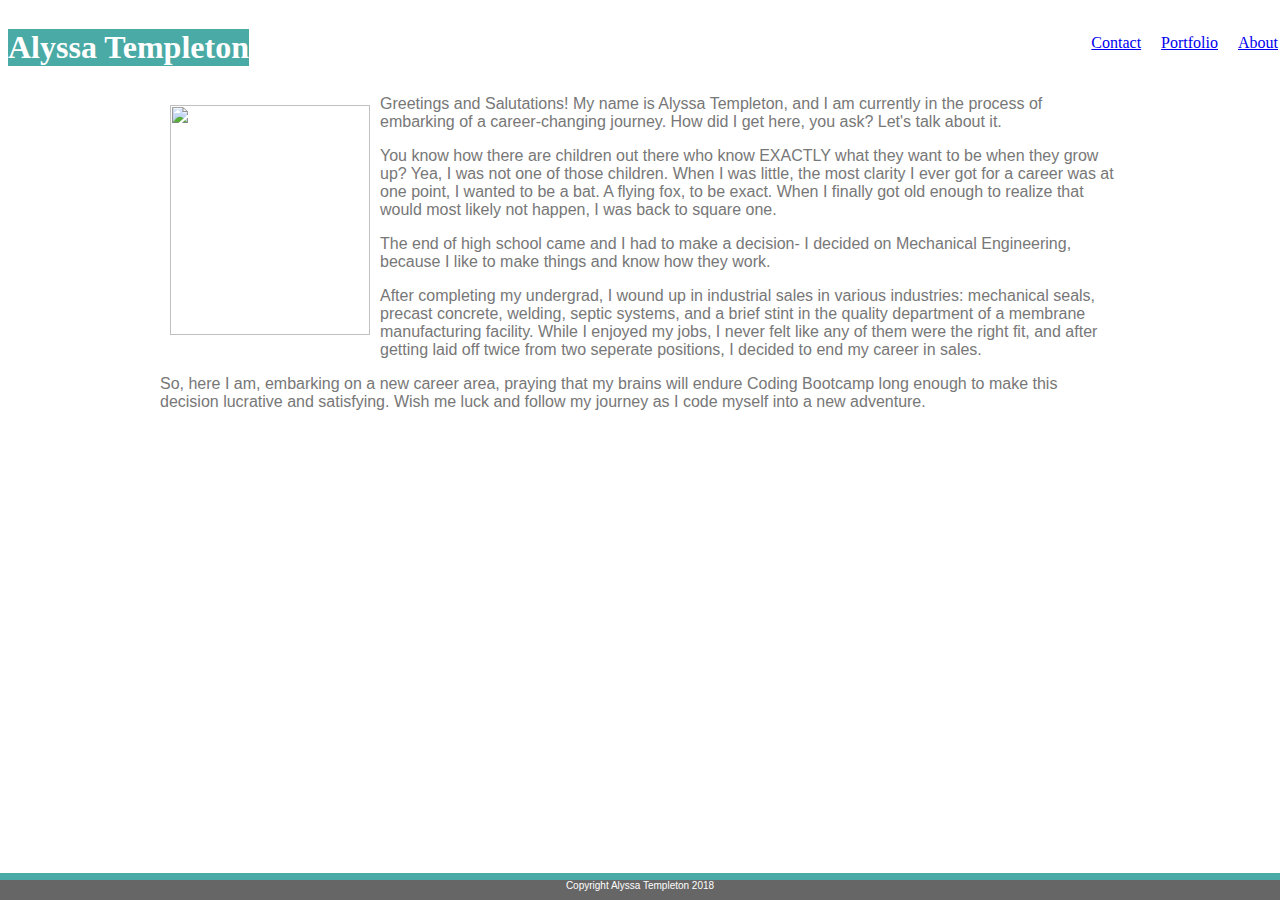
==== index.html @ 70da1873 "Basic Portfolio Material" ====
<!DOCTYPE html>
<html lang="en">
<head>
    <meta charset="UTF-8">
    <meta name="viewport" content="width=, initial-scale=1.0">
    <meta http-equiv="X-UA-Compatible" content="ie=edge">
    <title>Alyssa Templeton Portfolio</title>
    <link rel="stylesheet" type="text/css" href="assets/css/style.css">
</head>
<body>
    
<header> 
    <h1 id="YourName">Alyssa Templeton</h1>
    <nav class="nav">
        
            <ul id="About"><a href="index.html">About</a></ul>
            <ul id="Portfolio"><a href= "portfolio.html">Portfolio</a></ul>
            <ul id="Contact"><a href="contact.html">Contact</a></ul>
        
    </nav>
</header>


<div>

   <h2>About Me</h2>
   <img src= "../Basic-Portfolio/assets/images/alyssa-headshot-e1519062615304.jpg">
   <p>Greetings and Salutations! My name is Alyssa Templeton, and I am currently in the process of embarking of a career-changing journey. How did I get here, you ask? Let's talk about it.</p>
   <p>You know how there are children out there who know EXACTLY what they want to be when they grow up? Yea, I was not one of those children. When I was little, the most clarity I ever got for a career was at one point, I wanted to be a bat. A flying fox, to be exact. When I finally got old enough to realize that would most likely not happen, I was back to square one. </p>
   <p>The end of high school came and I had to make a decision- I decided on Mechanical Engineering, because I like to make things and know how they work.</p>
   <p>After completing my undergrad, I wound up in industrial sales in various industries: mechanical seals, precast concrete, welding, septic systems, and a brief stint in the quality department of a membrane manufacturing facility. While I enjoyed my jobs, I never felt like any of them were the right fit, and after getting laid off twice from two seperate positions, I decided to end my career in sales.</p>
   <p>So, here I am, embarking on a new career area, praying that my brains will endure Coding Bootcamp long enough to make this decision lucrative and satisfying. Wish me luck and follow my journey as I code myself into a new adventure.</p>

</div>
        
</body>

<footer>
    Copyright Alyssa Templeton 2018
</footer>


</html>
---- assets/css/style.css ----
body {

    background-image: url("https://www.toptal.com/designers/subtlepatterns/patterns/round.png");
     

}

header {
     background-color: white;
     text-align: center;
     position: fixed;
     width: 100%;
     
     
}

#YourName {
    background-color: #4aaaa5;
    color: white;
    width: auto;
    float: left;
    font-family: 'Georgia', Times, Times New Roman, serif;

}

#Contact {
    float:right;
    padding: 10px;
    top: 15px;
}

#Portfolio {
    float: right;
    padding: 10px;
    top: 15px;
}

#About {
       float: right;
       padding: 10px;
       top: 15px;
}

h1 {
    font-family: 'Georgia', Times, Times New Roman, serif;
    color: #4aaaa5;
    

}

h2 {
    font-family: 'Georgia', Times, Times New Roman, serif;
    color: #4aaaa5;
}

#about {
    
}

div {

    background-color: white;
    width: 960px;
    margin: auto;
    padding: 20px;

    
}

img {
    width:200px;
    height:230px;
    float:left;
    padding: 10px;
}

p {
    word-wrap: normal;
    font-family: 'Arial', 'Helvetica Neue', Helvetica, sans-serif;
    color: #777777;
}

footer {
    height: 20px;
    background-color: #666666;
    font-family: 'Arial', 'Helvetica Neue', Helvetica, sans-serif;
    text-align: center;
    border-top: 7px solid #4aaaa5;
    position: absolute;
	left: 0;
    bottom: 0;
    width: 100%;
    font-size: 10px;
    color: white;

}
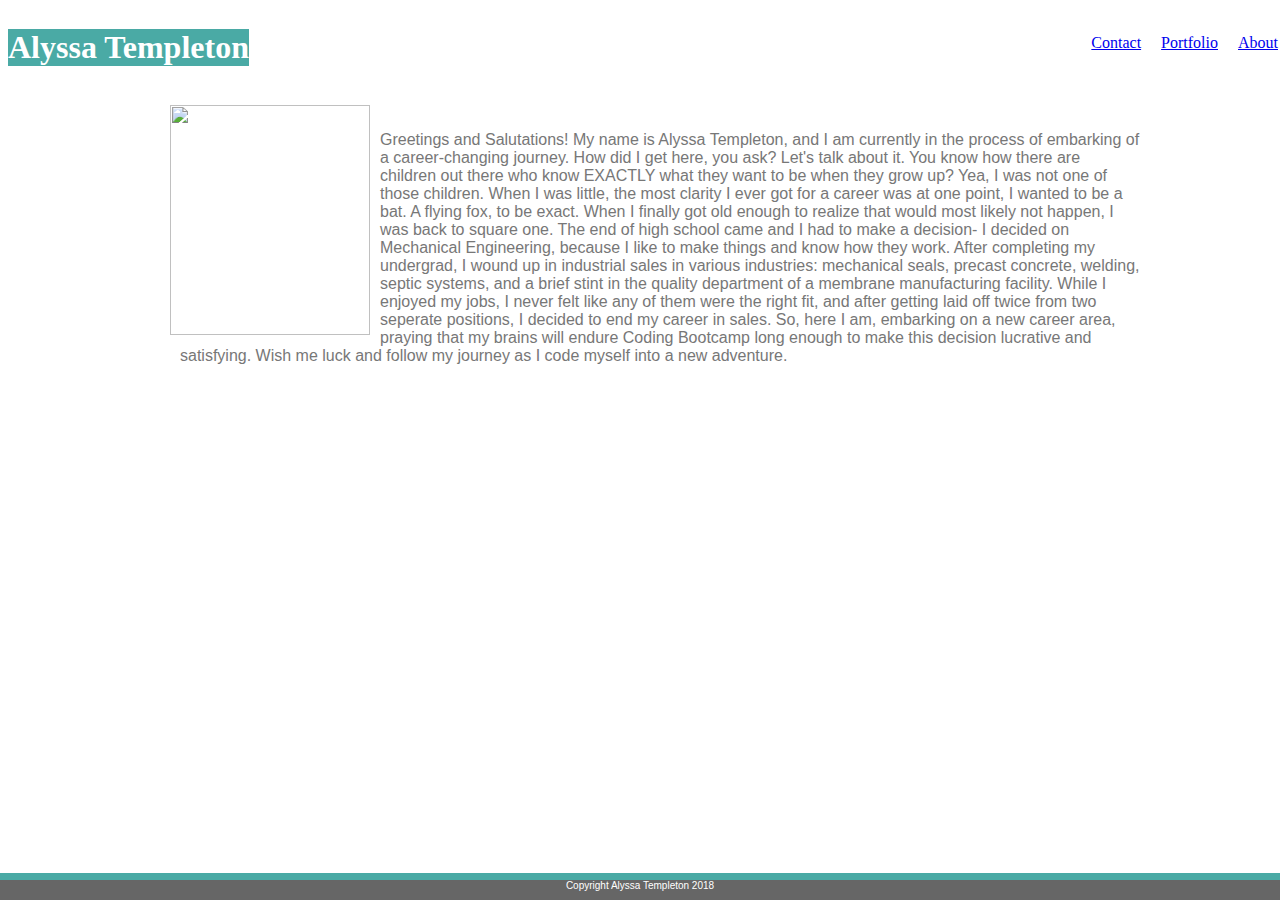
==== commit b9ceb217: "Attempting to get media change" ====
--- a/index.html
+++ b/index.html
@@ -4,7 +4,7 @@
     <meta charset="UTF-8">
     <meta name="viewport" content="width=, initial-scale=1.0">
     <meta http-equiv="X-UA-Compatible" content="ie=edge">
-    <title>Alyssa Templeton Portfolio</title>
+    <title>Alyssa Templeton Bio</title>
     <link rel="stylesheet" type="text/css" href="assets/css/style.css">
 </head>
 <body>
@@ -21,21 +21,22 @@
 </header>
 
 
-<div>
+<div id= "aboutme">
 
-   <h2>About Me</h2>
+   <h2 id="aboutmeheader">About Me</h2>
    <img src= "../Basic-Portfolio/assets/images/alyssa-headshot-e1519062615304.jpg">
-   <p>Greetings and Salutations! My name is Alyssa Templeton, and I am currently in the process of embarking of a career-changing journey. How did I get here, you ask? Let's talk about it.</p>
-   <p>You know how there are children out there who know EXACTLY what they want to be when they grow up? Yea, I was not one of those children. When I was little, the most clarity I ever got for a career was at one point, I wanted to be a bat. A flying fox, to be exact. When I finally got old enough to realize that would most likely not happen, I was back to square one. </p>
-   <p>The end of high school came and I had to make a decision- I decided on Mechanical Engineering, because I like to make things and know how they work.</p>
-   <p>After completing my undergrad, I wound up in industrial sales in various industries: mechanical seals, precast concrete, welding, septic systems, and a brief stint in the quality department of a membrane manufacturing facility. While I enjoyed my jobs, I never felt like any of them were the right fit, and after getting laid off twice from two seperate positions, I decided to end my career in sales.</p>
-   <p>So, here I am, embarking on a new career area, praying that my brains will endure Coding Bootcamp long enough to make this decision lucrative and satisfying. Wish me luck and follow my journey as I code myself into a new adventure.</p>
-
+ <div id = "paragraph">
+   <p>Greetings and Salutations! My name is Alyssa Templeton, and I am currently in the process of embarking of a career-changing journey. How did I get here, you ask? Let's talk about it.
+   You know how there are children out there who know EXACTLY what they want to be when they grow up? Yea, I was not one of those children. When I was little, the most clarity I ever got for a career was at one point, I wanted to be a bat. A flying fox, to be exact. When I finally got old enough to realize that would most likely not happen, I was back to square one. 
+   The end of high school came and I had to make a decision- I decided on Mechanical Engineering, because I like to make things and know how they work.
+   After completing my undergrad, I wound up in industrial sales in various industries: mechanical seals, precast concrete, welding, septic systems, and a brief stint in the quality department of a membrane manufacturing facility. While I enjoyed my jobs, I never felt like any of them were the right fit, and after getting laid off twice from two seperate positions, I decided to end my career in sales.
+   So, here I am, embarking on a new career area, praying that my brains will endure Coding Bootcamp long enough to make this decision lucrative and satisfying. Wish me luck and follow my journey as I code myself into a new adventure. </p>
+   </div>
 </div>
         
 </body>
 
-<footer>
+<footer >
     Copyright Alyssa Templeton 2018
 </footer>
 
--- a/assets/css/style.css
+++ b/assets/css/style.css
@@ -1,7 +1,6 @@
 body {
 
-    background-image: url("https://www.toptal.com/designers/subtlepatterns/patterns/round.png");
-     
+    background-image: url("https://www.toptal.com/designers/subtlepatterns/patterns/round.png")  
 
 }
 
@@ -53,9 +52,6 @@
     color: #4aaaa5;
 }
 
-#about {
-    
-}
 
 div {
 
@@ -74,13 +70,14 @@
     padding: 10px;
 }
 
-p {
+#paragraph {
     word-wrap: normal;
     font-family: 'Arial', 'Helvetica Neue', Helvetica, sans-serif;
     color: #777777;
 }
 
 footer {
+    clear: both;
     height: 20px;
     background-color: #666666;
     font-family: 'Arial', 'Helvetica Neue', Helvetica, sans-serif;
@@ -94,3 +91,147 @@
     color: white;
 
 }
+
+#Hangman{
+    position: relative;
+    float: left;
+}
+
+#Hangmanpic {
+    height: 300px;
+    padding: 30px;
+}
+
+#Hangmanword {
+    color:white;
+    background-color: #4aaaa5;
+    text-align: center;
+    width: 65px;
+    font-size: medium;
+    margin-left: 30px;
+    position: absolute;
+    top: 260px;
+    left: 360px;
+    padding: 5px;
+}
+
+#RPG{
+    position: relative;
+    float: right;
+}
+
+#RPGpic {
+    height: 300px;
+    padding: 30px;
+}
+
+#RPGword {
+    color:white;
+    background-color: #4aaaa5;
+    text-align: center;
+    width: 65px;
+    font-size: medium;
+    margin-left: 30px;
+    position: absolute;
+    top: 260px;
+    left: 360px;
+    padding: 5px;
+}
+
+#Trivia {
+    position: relative;
+    float: left;
+}
+
+#Triviapic {
+    height: 300px;
+    padding: 30px;
+}
+
+#Triviaword {
+    color:white;
+    background-color: #4aaaa5;
+    text-align: center;
+    width: 65px;
+    font-size: medium;
+    margin-left: 30px;
+    position: absolute;
+    top: 260px;
+    left: 360px;
+    padding: 5px;
+}
+
+#Info{
+    position: relative;
+    float: left;
+}
+
+#Infopic {
+    height: 300px;
+    padding: 30px;
+}
+
+#Infoword {
+    color:white;
+    background-color: #4aaaa5;
+    text-align: center;
+    width: 65px;
+    font-size: medium;
+    margin-left: 30px;
+    position: absolute;
+    top: 260px;
+    left: 360px;
+    padding: 5px;
+}
+
+#Rock{
+    position: relative;
+    float: left;
+}
+
+#Rockpic {
+    height: 300px;
+    padding: 30px;
+}
+
+#Rockword {
+    color:white;
+    background-color: #4aaaa5;
+    text-align: center;
+    width: 65px;
+    font-size: medium;
+    margin-left: 30px;
+    position: absolute;
+    top: 260px;
+    left: 360px;
+    padding: 5px;
+}
+
+#aboutme {
+    top: 30px;
+}
+
+@media screen and (max-width: 980px) {
+    #aboutme {
+
+        width: 50%;
+    
+    }
+}
+
+@media screen and (max-width: 768px){
+          #aboutme {
+              width: 40%;
+          }
+}
+
+@media screen and (max-width: 640px) {
+
+          #aboutme {
+              width: 30%
+
+          }
+
+}
+
+/* lakjksljdl;kjs;dljf;asld8*/ 
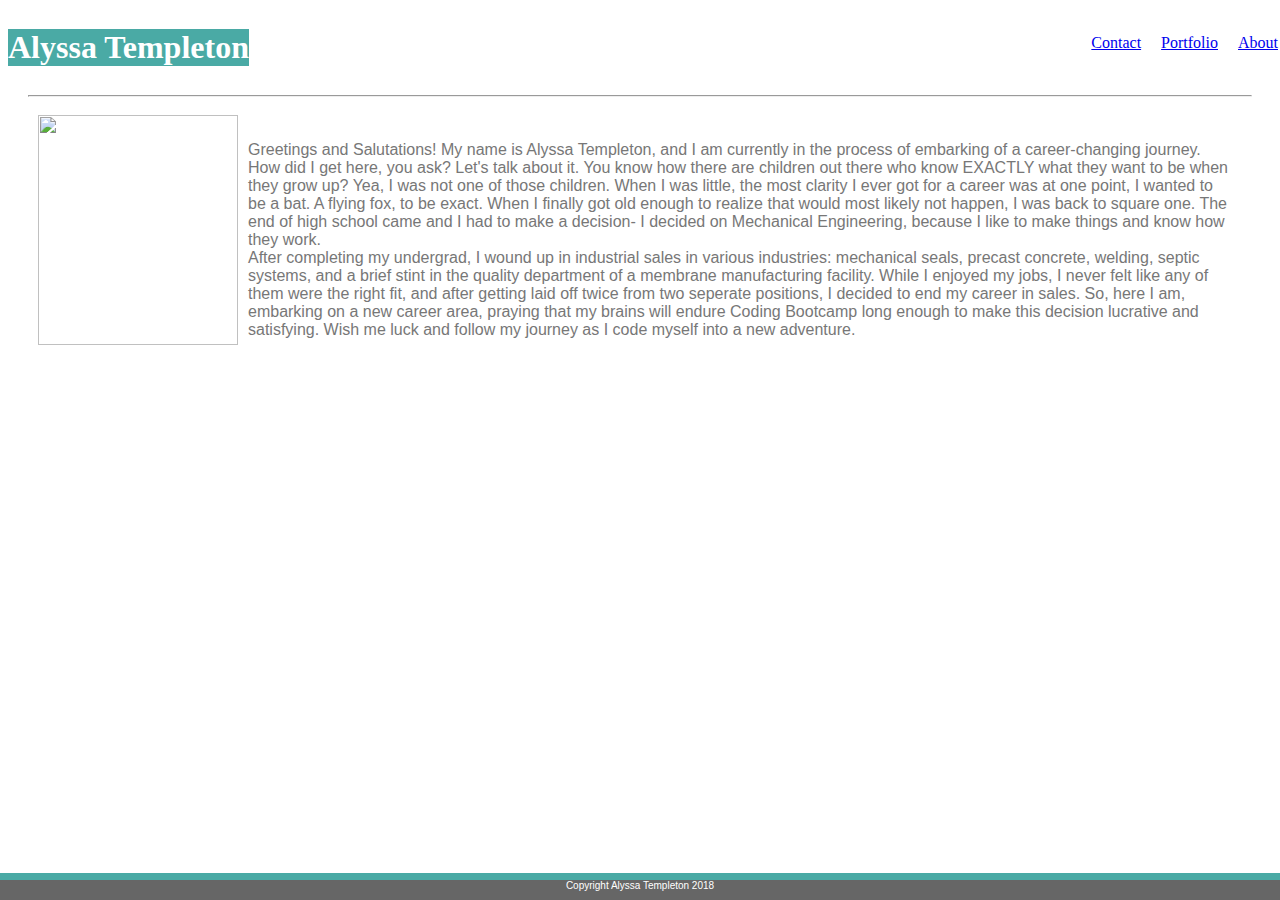
==== commit 37580fe0: "some responsiveness acheived" ====
--- a/index.html
+++ b/index.html
@@ -1,42 +1,58 @@
 <!DOCTYPE html>
 <html lang="en">
+
 <head>
     <meta charset="UTF-8">
-    <meta name="viewport" content="width=, initial-scale=1.0">
+    <meta name="viewport" content="width=device-width, initial-scale=1, shrink-to-fit=no">
     <meta http-equiv="X-UA-Compatible" content="ie=edge">
     <title>Alyssa Templeton Bio</title>
     <link rel="stylesheet" type="text/css" href="assets/css/style.css">
+
 </head>
+
 <body>
-    
-<header> 
-    <h1 id="YourName">Alyssa Templeton</h1>
-    <nav class="nav">
-        
+
+    <header>
+        <h1 id="YourName">Alyssa Templeton</h1>
+        <nav class="nav">
+
             <ul id="About"><a href="index.html">About</a></ul>
-            <ul id="Portfolio"><a href= "portfolio.html">Portfolio</a></ul>
+            <ul id="Portfolio"><a href="portfolio.html">Portfolio</a></ul>
             <ul id="Contact"><a href="contact.html">Contact</a></ul>
-        
-    </nav>
-</header>
+
+        </nav>
+    </header>
 
 
-<div id= "aboutme">
+    <div id="aboutme">
 
-   <h2 id="aboutmeheader">About Me</h2>
-   <img src= "../Basic-Portfolio/assets/images/alyssa-headshot-e1519062615304.jpg">
- <div id = "paragraph">
-   <p>Greetings and Salutations! My name is Alyssa Templeton, and I am currently in the process of embarking of a career-changing journey. How did I get here, you ask? Let's talk about it.
-   You know how there are children out there who know EXACTLY what they want to be when they grow up? Yea, I was not one of those children. When I was little, the most clarity I ever got for a career was at one point, I wanted to be a bat. A flying fox, to be exact. When I finally got old enough to realize that would most likely not happen, I was back to square one. 
-   The end of high school came and I had to make a decision- I decided on Mechanical Engineering, because I like to make things and know how they work.
-   After completing my undergrad, I wound up in industrial sales in various industries: mechanical seals, precast concrete, welding, septic systems, and a brief stint in the quality department of a membrane manufacturing facility. While I enjoyed my jobs, I never felt like any of them were the right fit, and after getting laid off twice from two seperate positions, I decided to end my career in sales.
-   So, here I am, embarking on a new career area, praying that my brains will endure Coding Bootcamp long enough to make this decision lucrative and satisfying. Wish me luck and follow my journey as I code myself into a new adventure. </p>
-   </div>
-</div>
-        
+        <h2 id="aboutmeheader">About Me</h2>
+        <hr>
+
+        <img src="../Basic-Portfolio/assets/images/alyssa-headshot-e1519062615304.jpg">
+        <div id="paragraph">
+            <p>Greetings and Salutations! My name is Alyssa Templeton, and I am currently in the process of embarking
+                of a career-changing journey. How did I get here, you ask? Let's talk about it.
+                You know how there are children out there who know EXACTLY what they want to be when they grow up? Yea,
+                I was not one of those children. When I was little, the most clarity I ever got for a career was at one
+                point, I wanted to be a bat. A flying fox, to be exact. When I finally got old enough to realize that
+                would most likely not happen, I was back to square one.
+                The end of high school came and I had to make a decision- I decided on Mechanical Engineering, because
+                I like to make things and know how they work.
+                <br>
+                After completing my undergrad, I wound up in industrial sales in various industries: mechanical seals,
+                precast concrete, welding, septic systems, and a brief stint in the quality department of a membrane
+                manufacturing facility. While I enjoyed my jobs, I never felt like any of them were the right fit, and
+                after getting laid off twice from two seperate positions, I decided to end my career in sales.
+                So, here I am, embarking on a new career area, praying that my brains will endure Coding Bootcamp long
+                enough to make this decision lucrative and satisfying. Wish me luck and follow my journey as I code
+                myself into a new adventure. </p>
+        </div>
+    </div>
+
 </body>
 
-<footer >
+<footer>
     Copyright Alyssa Templeton 2018
 </footer>
 
--- a/assets/css/style.css
+++ b/assets/css/style.css
@@ -40,7 +40,7 @@
        top: 15px;
 }
 
-h1 {
+h1, #submit {
     font-family: 'Georgia', Times, Times New Roman, serif;
     color: #4aaaa5;
     
@@ -56,7 +56,6 @@
 div {
 
     background-color: white;
-    width: 960px;
     margin: auto;
     padding: 20px;
 
@@ -93,8 +92,7 @@
 }
 
 #Hangman{
-    position: relative;
-    float: left;
+    position:relative;
 }
 
 #Hangmanpic {
@@ -115,123 +113,53 @@
     padding: 5px;
 }
 
-#RPG{
-    position: relative;
-    float: right;
-}
-
-#RPGpic {
-    height: 300px;
-    padding: 30px;
-}
-
-#RPGword {
-    color:white;
-    background-color: #4aaaa5;
-    text-align: center;
-    width: 65px;
-    font-size: medium;
-    margin-left: 30px;
-    position: absolute;
-    top: 260px;
-    left: 360px;
-    padding: 5px;
-}
-
-#Trivia {
-    position: relative;
+#RPG {
     float: left;
 }
 
-#Triviapic {
-    height: 300px;
-    padding: 30px;
-}
 
-#Triviaword {
-    color:white;
-    background-color: #4aaaa5;
-    text-align: center;
-    width: 65px;
-    font-size: medium;
-    margin-left: 30px;
-    position: absolute;
-    top: 260px;
-    left: 360px;
-    padding: 5px;
-}
-
-#Info{
-    position: relative;
-    float: left;
-}
-
-#Infopic {
-    height: 300px;
-    padding: 30px;
-}
-
-#Infoword {
-    color:white;
-    background-color: #4aaaa5;
-    text-align: center;
-    width: 65px;
-    font-size: medium;
-    margin-left: 30px;
-    position: absolute;
-    top: 260px;
-    left: 360px;
-    padding: 5px;
-}
-
-#Rock{
-    position: relative;
-    float: left;
-}
-
-#Rockpic {
-    height: 300px;
-    padding: 30px;
-}
-
-#Rockword {
-    color:white;
-    background-color: #4aaaa5;
-    text-align: center;
-    width: 65px;
-    font-size: medium;
-    margin-left: 30px;
-    position: absolute;
-    top: 260px;
-    left: 360px;
-    padding: 5px;
-}
 
 #aboutme {
     top: 30px;
 }
 
+#email {
+    margin: 20px;
+}
+
+#message {
+    margin: 20px;
+}
+
+#name {
+    margin: 20px;
+}
+
 @media screen and (max-width: 980px) {
-    #aboutme {
-
+    
+    #aboutme, #portfoliodiv, #contactpage {
+        margin: 0px auto;
         width: 50%;
     
     }
 }
 
 @media screen and (max-width: 768px){
-          #aboutme {
-              width: 40%;
+          #aboutme, #portfoliodiv, #contactpage {
+            margin: 0px auto;  
+            width: 40%;
           }
 }
 
 @media screen and (max-width: 640px) {
 
-          #aboutme {
-              width: 30%
+          #aboutme, #portfoliodiv, #contactpage {
+            margin: 0px auto;  
+            width: 30%
 
           }
 
 }
 
-/* lakjksljdl;kjs;dljf;asld8*/ 
+/*Comments*/
+ 
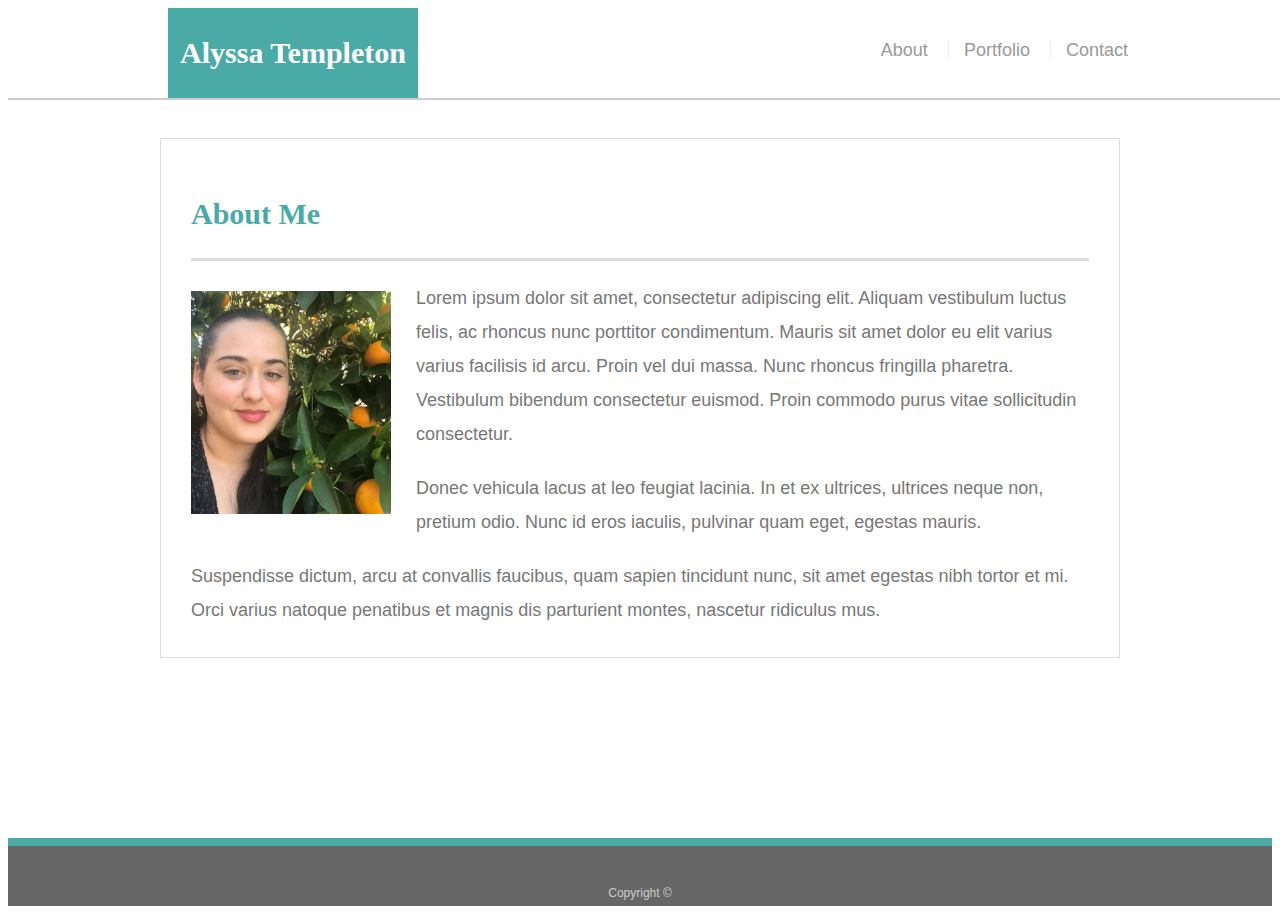
==== commit 805e76e5: "Responsiveness Portfolio" ====
--- a/index.html
+++ b/index.html
@@ -1,60 +1,46 @@
-<!DOCTYPE html>
-<html lang="en">
+<!doctype html>
+<html lang="en-us">
 
 <head>
-    <meta charset="UTF-8">
-    <meta name="viewport" content="width=device-width, initial-scale=1, shrink-to-fit=no">
-    <meta http-equiv="X-UA-Compatible" content="ie=edge">
-    <title>Alyssa Templeton Bio</title>
-    <link rel="stylesheet" type="text/css" href="assets/css/style.css">
-
+  <meta charset="UTF-8">
+  <title>About | Alyssa Templeton</title>
+  <link rel="stylesheet" type="text/css" href="assets/css/style.css">
 </head>
 
 <body>
 
-    <header>
-        <h1 id="YourName">Alyssa Templeton</h1>
-        <nav class="nav">
+  <header id="masthead">
+    <div class="container">
+      <a href="index.html" id="logo">Alyssa Templeton</a>
+      <nav>
+        <a href="index.html">About</a>
+        <a href="portfolio.html">Portfolio</a>
+        <a href="contact.html">Contact</a>
+      </nav>
+    </div>
+  </header>
 
-            <ul id="About"><a href="index.html">About</a></ul>
-            <ul id="Portfolio"><a href="portfolio.html">Portfolio</a></ul>
-            <ul id="Contact"><a href="contact.html">Contact</a></ul>
+  <div id="main-container" class="container">
+    <section class="main-section">
+      <h1>About Me</h1>
 
-        </nav>
-    </header>
+      <img src="assets/images/alyssa-headshot-e1519062615304.jpg" class="auth-image" alt="Your Name">
 
+      <p>Lorem ipsum dolor sit amet, consectetur adipiscing elit. Aliquam vestibulum luctus felis, ac rhoncus nunc porttitor condimentum. Mauris sit amet dolor eu elit varius varius facilisis id arcu. Proin vel dui massa. Nunc rhoncus fringilla pharetra. Vestibulum bibendum consectetur euismod. Proin commodo purus vitae sollicitudin consectetur.</p>
 
-    <div id="aboutme">
+      <p>Donec vehicula lacus at leo feugiat lacinia. In et ex ultrices, ultrices neque non, pretium odio. Nunc id eros iaculis, pulvinar quam eget, egestas mauris.</p>
 
-        <h2 id="aboutmeheader">About Me</h2>
-        <hr>
+      <p>Suspendisse dictum, arcu at convallis faucibus, quam sapien tincidunt nunc, sit amet egestas nibh tortor et mi. Orci varius natoque penatibus et magnis dis parturient montes, nascetur ridiculus mus.</p>
 
-        <img src="../Basic-Portfolio/assets/images/alyssa-headshot-e1519062615304.jpg">
-        <div id="paragraph">
-            <p>Greetings and Salutations! My name is Alyssa Templeton, and I am currently in the process of embarking
-                of a career-changing journey. How did I get here, you ask? Let's talk about it.
-                You know how there are children out there who know EXACTLY what they want to be when they grow up? Yea,
-                I was not one of those children. When I was little, the most clarity I ever got for a career was at one
-                point, I wanted to be a bat. A flying fox, to be exact. When I finally got old enough to realize that
-                would most likely not happen, I was back to square one.
-                The end of high school came and I had to make a decision- I decided on Mechanical Engineering, because
-                I like to make things and know how they work.
-                <br>
-                After completing my undergrad, I wound up in industrial sales in various industries: mechanical seals,
-                precast concrete, welding, septic systems, and a brief stint in the quality department of a membrane
-                manufacturing facility. While I enjoyed my jobs, I never felt like any of them were the right fit, and
-                after getting laid off twice from two seperate positions, I decided to end my career in sales.
-                So, here I am, embarking on a new career area, praying that my brains will endure Coding Bootcamp long
-                enough to make this decision lucrative and satisfying. Wish me luck and follow my journey as I code
-                myself into a new adventure. </p>
-        </div>
+    </section>
+
+  </div>
+
+  <footer>
+    <div class="container">
+      Copyright &copy; 
     </div>
-
+  </footer>
 </body>
 
-<footer>
-    Copyright Alyssa Templeton 2018
-</footer>
-
-
 </html>--- a/assets/css/style.css
+++ b/assets/css/style.css
@@ -1,165 +1,222 @@
+
 body {
+    font-family: Arial, "Helvetica Neue", Helvetica, sans-serif;
+    font-size: 18px;
+    line-height: 34px;
+    color: #777;
+    background: url("https://www.toptal.com/designers/subtlepatterns/patterns/round.png");
+  }
+  
+  * {
+    box-sizing: border-box;
+  }
+  
+  /* general */
+  
+  .container {
+    width: 100%;
+    max-width: 960px;
+    margin: 0 auto;
+    clear: both;
+  }
+  
+  h1,
+  h2,
+  h3,
+  p {
+    margin-bottom: 20px;
+  }
+  
+  p:last-child {
+    margin-bottom: 0;
+  }
+  
+  h1,
+  h2,
+  h3 {
+    font-family: Georgia, Times, "Times New Roman", serif;
+    font-weight: 700;
+    color: #4aaaa5;
+  }
+  
+  h1 {
+    padding-bottom: 20px;
+    font-size: 30px;
+    line-height: 49px;
+    border-bottom: 3px solid #ddd;
+  }
+  
+  h2,
+  h3 {
+    font-size: 22px;
+  }
+  
+  /* header */
+  
+  #masthead {
+    position: fixed;
+    z-index: 99;
+    width: 100%;
+    margin: 0 0 30px;
+    overflow: auto;
+    color: #fff;
+    background: #fff;
+    border-bottom: 2px solid #ccc;
+  }
+  
+  #logo {
+    float: left;
+    width: 250px;
+    height: 90px;
+    font-family: Georgia, Times, "Times New Roman", serif;
+    font-size: 30px;
+    font-weight: 700;
+    line-height: 90px;
+    color: #fff;
+    text-align: center;
+    text-decoration: none;
+    background: #4aaaa5;
+  }
+  
+  nav {
+    float: right;
+    margin-top: 25px;
+  }
+  
+  nav a {
+    display: inline-block;
+    padding-left: 15px;
+    margin-left: 15px;
+    line-height: 18px;
+    color: #999;
+    text-decoration: none;
+    border-left: 1px solid #efefef;
+  }
+  
+  nav a:first-child {
+    border-left: 0 none;
+  }
+  
+  /* footer */
+  
+  footer {
+    padding: 30px 0;
+    clear: both;
+    font-size: 12px;
+    color: #fff;
+    color: #ccc;
+    text-align: center;
+    background: #666;
+    border-top: 8px solid #4aaaa5;
+    height: 50px;
+  }
+  
+  h3, h2 {
+    padding-bottom: 20px;
+    margin-bottom: 15px;
+    line-height: 22px;
+    border-bottom: 2px solid #eee;
+  }
+  
+  /* main */
+  
+  #main-container {
+    padding-top: 130px;
+    min-height: calc(100vh - 70px);
+  }
+  
+  .main-section {
+    float: left;
+    width: 100%;
+    max-width: 960px;
+    padding: 30px;
+    margin: 0 0 40px;
+    background: #fff;
+    border: 1px solid #ddd;
+  }
+  
+  /* portfolio page */
+  
+  .work {
+    position: relative;
+    float: left;
+    width: 274px;
+    margin: 20px 0 25px;
+    overflow: auto;
+  }
+  
+  .work:nth-child(even) {
+    margin-right: 40px;
+  }
+  
+  .work img {
+    width: 100%;
+    border: 0 none;
+    opacity: 0.8;
+  }
+  
+  .work h3 {
+    position: absolute;
+    bottom: 20px;
+    width: 100%;
+    padding: 15px;
+    margin-bottom: 0;
+    font-weight: 300;
+    line-height: 30px;
+    color: #fff;
+    text-align: center;
+    background: #4aaaa5;
+    border-bottom: 0;
+  }
+  
+  .auth-image {
+    float: left;
+    width: 200px;
+    height: auto;
+    margin-top: 10px;
+    margin-right: 25px;
+  }
+  
+  /* contact page */
+  
+  #contact-form ul {
+    margin-bottom: 20px;
+  }
+  
+  #contact-form li {
+    margin-bottom: 10px;
+  }
+  
+  label,
+  input[type=text],
+  input[type=email],
+  textarea {
+    display: block;
+    width: 100%;
+  }
+  
+  input[type=text],
+  input[type=email],
+  textarea {
+    height: 35px;
+    padding: 0 10px;
+    font-size: 14px;
+    border: 1px solid #ddd;
+  }
+  
+  textarea {
+    height: 200px;
+  }
+  
+  input[type=submit] {
+    padding: 10px 30px;
+    font-size: 18px;
+    color: #fff;
+    cursor: pointer;
+    background: #4aaaa5;
+    border: 0 none;
+  }
 
-    background-image: url("https://www.toptal.com/designers/subtlepatterns/patterns/round.png")  
-
-}
-
-header {
-     background-color: white;
-     text-align: center;
-     position: fixed;
-     width: 100%;
-     
-     
-}
-
-#YourName {
-    background-color: #4aaaa5;
-    color: white;
-    width: auto;
-    float: left;
-    font-family: 'Georgia', Times, Times New Roman, serif;
-
-}
-
-#Contact {
-    float:right;
-    padding: 10px;
-    top: 15px;
-}
-
-#Portfolio {
-    float: right;
-    padding: 10px;
-    top: 15px;
-}
-
-#About {
-       float: right;
-       padding: 10px;
-       top: 15px;
-}
-
-h1, #submit {
-    font-family: 'Georgia', Times, Times New Roman, serif;
-    color: #4aaaa5;
-    
-
-}
-
-h2 {
-    font-family: 'Georgia', Times, Times New Roman, serif;
-    color: #4aaaa5;
-}
-
-
-div {
-
-    background-color: white;
-    margin: auto;
-    padding: 20px;
-
-    
-}
-
-img {
-    width:200px;
-    height:230px;
-    float:left;
-    padding: 10px;
-}
-
-#paragraph {
-    word-wrap: normal;
-    font-family: 'Arial', 'Helvetica Neue', Helvetica, sans-serif;
-    color: #777777;
-}
-
-footer {
-    clear: both;
-    height: 20px;
-    background-color: #666666;
-    font-family: 'Arial', 'Helvetica Neue', Helvetica, sans-serif;
-    text-align: center;
-    border-top: 7px solid #4aaaa5;
-    position: absolute;
-	left: 0;
-    bottom: 0;
-    width: 100%;
-    font-size: 10px;
-    color: white;
-
-}
-
-#Hangman{
-    position:relative;
-}
-
-#Hangmanpic {
-    height: 300px;
-    padding: 30px;
-}
-
-#Hangmanword {
-    color:white;
-    background-color: #4aaaa5;
-    text-align: center;
-    width: 65px;
-    font-size: medium;
-    margin-left: 30px;
-    position: absolute;
-    top: 260px;
-    left: 360px;
-    padding: 5px;
-}
-
-#RPG {
-    float: left;
-}
-
-
-
-#aboutme {
-    top: 30px;
-}
-
-#email {
-    margin: 20px;
-}
-
-#message {
-    margin: 20px;
-}
-
-#name {
-    margin: 20px;
-}
-
-@media screen and (max-width: 980px) {
-    
-    #aboutme, #portfoliodiv, #contactpage {
-        margin: 0px auto;
-        width: 50%;
-    
-    }
-}
-
-@media screen and (max-width: 768px){
-          #aboutme, #portfoliodiv, #contactpage {
-            margin: 0px auto;  
-            width: 40%;
-          }
-}
-
-@media screen and (max-width: 640px) {
-
-          #aboutme, #portfoliodiv, #contactpage {
-            margin: 0px auto;  
-            width: 30%
-
-          }
-
-}
-
-/*Comments*/
- 
+  @media screen and (max-width: 980px) {
+      #main-container, 
+  }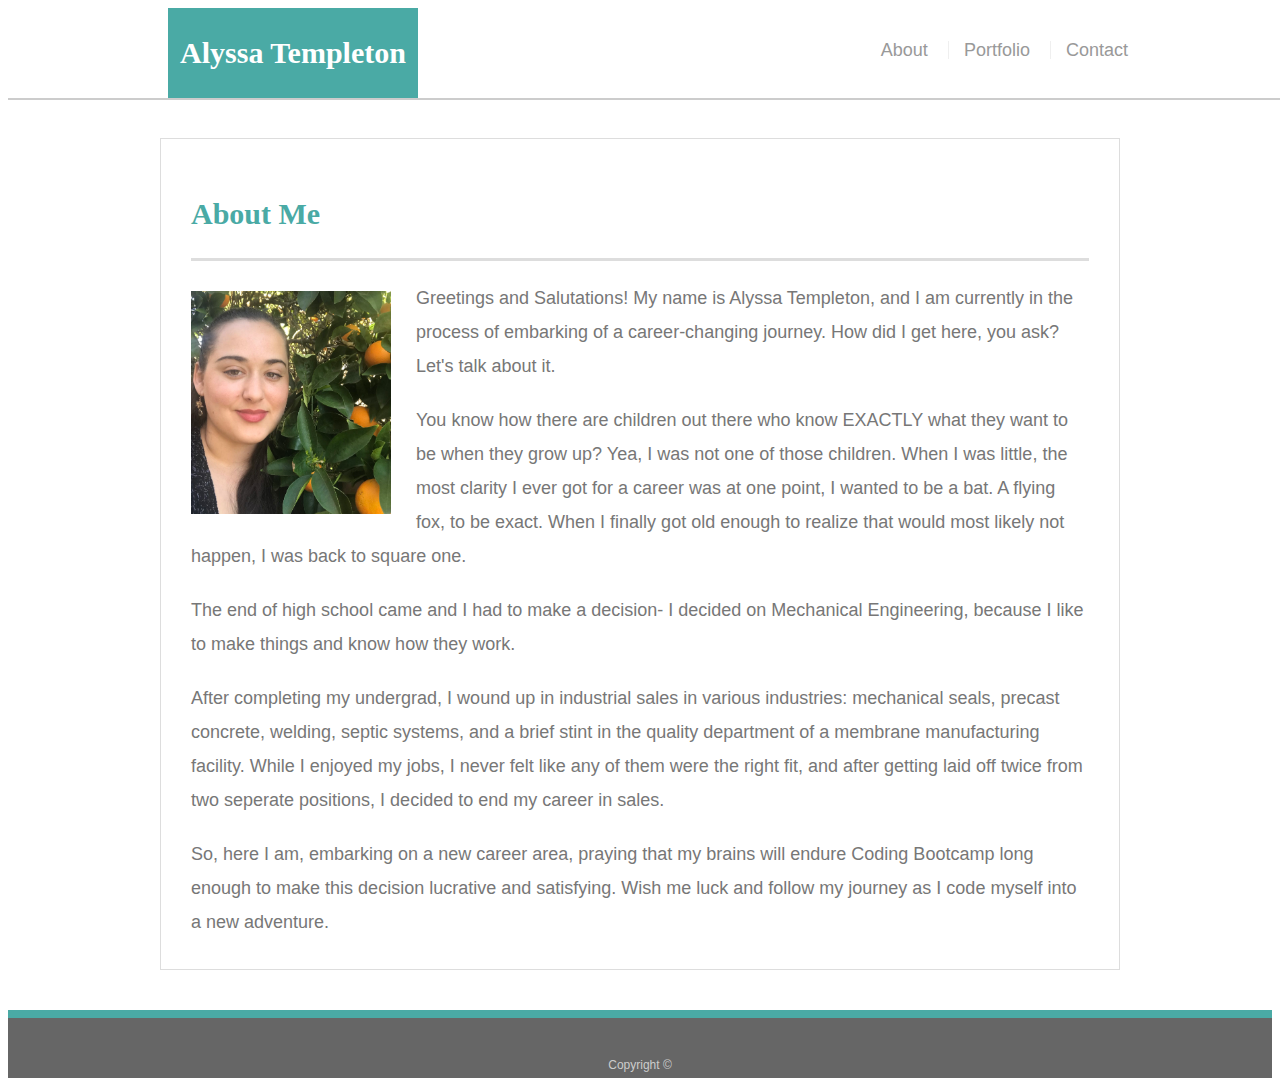
==== commit 0c37bed3: "Responsive Portfolio" ====
--- a/index.html
+++ b/index.html
@@ -5,6 +5,7 @@
   <meta charset="UTF-8">
   <title>About | Alyssa Templeton</title>
   <link rel="stylesheet" type="text/css" href="assets/css/style.css">
+  <link rel="stylesheet" type="text/css" href="https://meyerweb.com/eric/tools/css/reset/reset.css">
 </head>
 
 <body>
@@ -26,11 +27,11 @@
 
       <img src="assets/images/alyssa-headshot-e1519062615304.jpg" class="auth-image" alt="Your Name">
 
-      <p>Lorem ipsum dolor sit amet, consectetur adipiscing elit. Aliquam vestibulum luctus felis, ac rhoncus nunc porttitor condimentum. Mauris sit amet dolor eu elit varius varius facilisis id arcu. Proin vel dui massa. Nunc rhoncus fringilla pharetra. Vestibulum bibendum consectetur euismod. Proin commodo purus vitae sollicitudin consectetur.</p>
-
-      <p>Donec vehicula lacus at leo feugiat lacinia. In et ex ultrices, ultrices neque non, pretium odio. Nunc id eros iaculis, pulvinar quam eget, egestas mauris.</p>
-
-      <p>Suspendisse dictum, arcu at convallis faucibus, quam sapien tincidunt nunc, sit amet egestas nibh tortor et mi. Orci varius natoque penatibus et magnis dis parturient montes, nascetur ridiculus mus.</p>
+      <p>Greetings and Salutations! My name is Alyssa Templeton, and I am currently in the process of embarking of a career-changing journey. How did I get here, you ask? Let's talk about it.</p>
+   <p>You know how there are children out there who know EXACTLY what they want to be when they grow up? Yea, I was not one of those children. When I was little, the most clarity I ever got for a career was at one point, I wanted to be a bat. A flying fox, to be exact. When I finally got old enough to realize that would most likely not happen, I was back to square one. </p>
+   <p>The end of high school came and I had to make a decision- I decided on Mechanical Engineering, because I like to make things and know how they work.</p>
+   <p>After completing my undergrad, I wound up in industrial sales in various industries: mechanical seals, precast concrete, welding, septic systems, and a brief stint in the quality department of a membrane manufacturing facility. While I enjoyed my jobs, I never felt like any of them were the right fit, and after getting laid off twice from two seperate positions, I decided to end my career in sales.</p>
+   <p>So, here I am, embarking on a new career area, praying that my brains will endure Coding Bootcamp long enough to make this decision lucrative and satisfying. Wish me luck and follow my journey as I code myself into a new adventure.</p>
 
     </section>
 
--- a/assets/css/style.css
+++ b/assets/css/style.css
@@ -218,5 +218,20 @@
   }
 
   @media screen and (max-width: 980px) {
-      #main-container, 
+      #main-container {
+          float: left;
+          margin: 30px auto;
+      }
+  }
+
+  @media screen and (max-width: 768px) {
+      #main-container {
+           margin: 10px auto;
+      }
+  }
+
+  @media screen and (max-width: 640px) {
+      #main-container {
+          margin: 10px auto;
+      }
   }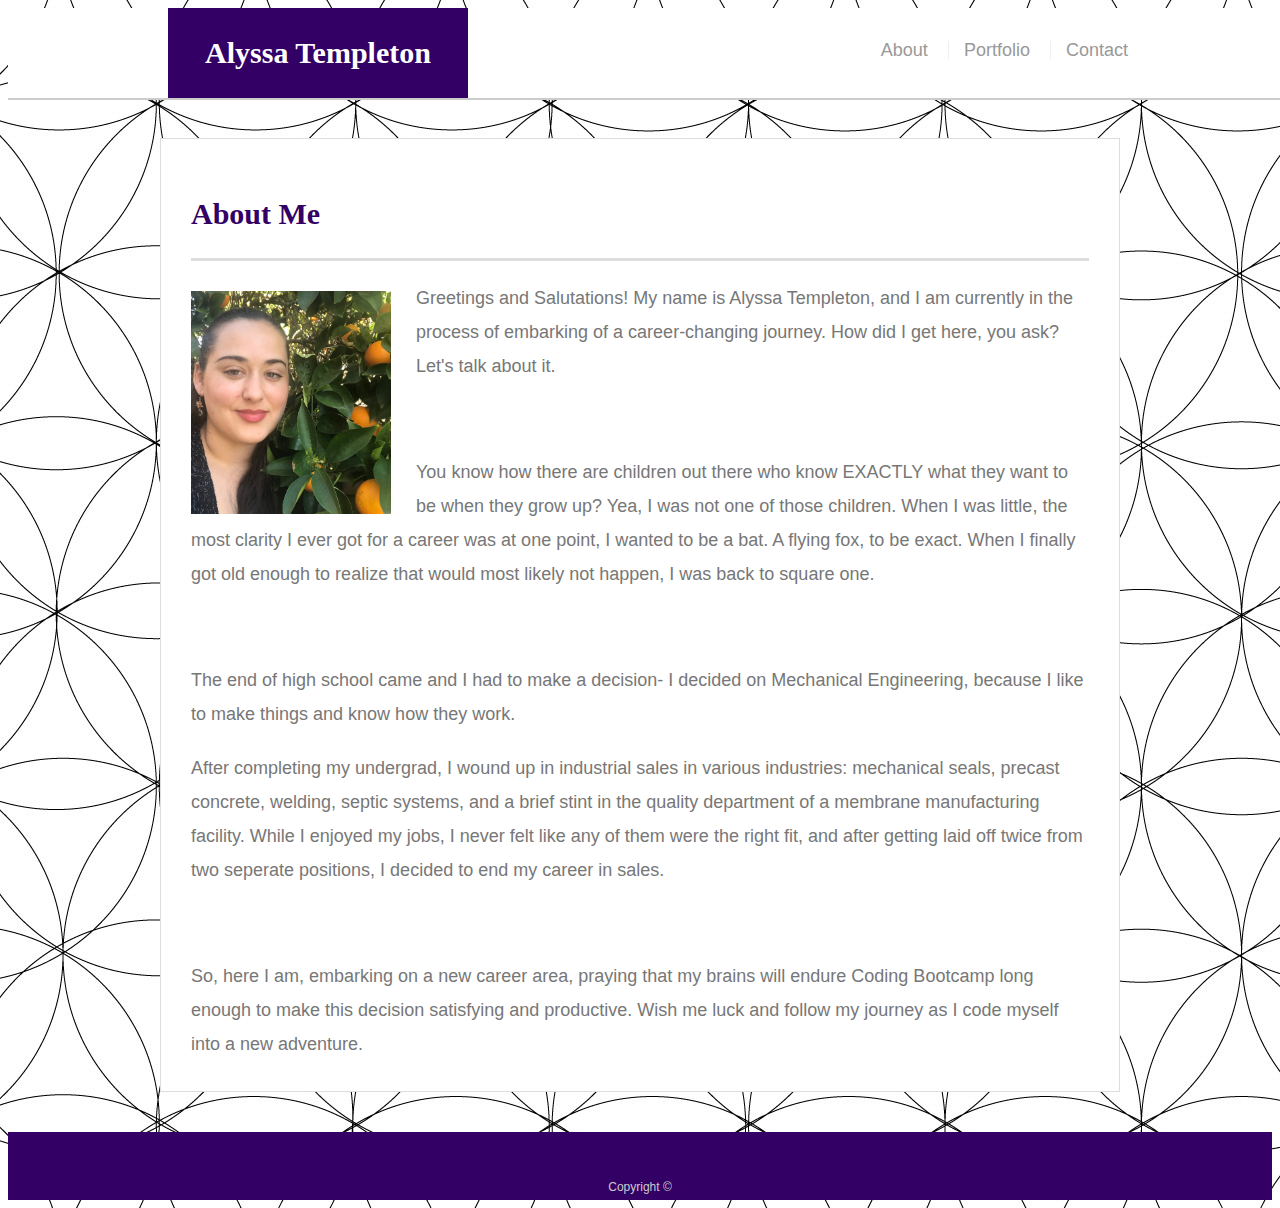
==== commit 245c0685: "updated links" ====
--- a/index.html
+++ b/index.html
@@ -14,9 +14,9 @@
     <div class="container">
       <a href="index.html" id="logo">Alyssa Templeton</a>
       <nav>
-        <a href="index.html">About</a>
-        <a href="portfolio.html">Portfolio</a>
-        <a href="contact.html">Contact</a>
+        <a href="./index.html">About</a>
+        <a href="./portfolio.html">Portfolio</a>
+        <a href="./contact.html">Contact</a>
       </nav>
     </div>
   </header>
@@ -28,10 +28,13 @@
       <img src="assets/images/alyssa-headshot-e1519062615304.jpg" class="auth-image" alt="Your Name">
 
       <p>Greetings and Salutations! My name is Alyssa Templeton, and I am currently in the process of embarking of a career-changing journey. How did I get here, you ask? Let's talk about it.</p>
+      <br>
    <p>You know how there are children out there who know EXACTLY what they want to be when they grow up? Yea, I was not one of those children. When I was little, the most clarity I ever got for a career was at one point, I wanted to be a bat. A flying fox, to be exact. When I finally got old enough to realize that would most likely not happen, I was back to square one. </p>
+   <br>
    <p>The end of high school came and I had to make a decision- I decided on Mechanical Engineering, because I like to make things and know how they work.</p>
    <p>After completing my undergrad, I wound up in industrial sales in various industries: mechanical seals, precast concrete, welding, septic systems, and a brief stint in the quality department of a membrane manufacturing facility. While I enjoyed my jobs, I never felt like any of them were the right fit, and after getting laid off twice from two seperate positions, I decided to end my career in sales.</p>
-   <p>So, here I am, embarking on a new career area, praying that my brains will endure Coding Bootcamp long enough to make this decision lucrative and satisfying. Wish me luck and follow my journey as I code myself into a new adventure.</p>
+   <br>
+   <p>So, here I am, embarking on a new career area, praying that my brains will endure Coding Bootcamp long enough to make this decision satisfying and productive. Wish me luck and follow my journey as I code myself into a new adventure.</p>
 
     </section>
 
--- a/assets/css/style.css
+++ b/assets/css/style.css
@@ -4,7 +4,7 @@
     font-size: 18px;
     line-height: 34px;
     color: #777;
-    background: url("https://www.toptal.com/designers/subtlepatterns/patterns/round.png");
+    background: url(../images/1107909-gorgerous-flower-of-life-wallpapers-2000x2000-hd-for-mobile.jpg);
   }
   
   * {
@@ -36,7 +36,7 @@
   h3 {
     font-family: Georgia, Times, "Times New Roman", serif;
     font-weight: 700;
-    color: #4aaaa5;
+    color: #330066;
   }
   
   h1 {
@@ -66,7 +66,7 @@
   
   #logo {
     float: left;
-    width: 250px;
+    width: 300px;
     height: 90px;
     font-family: Georgia, Times, "Times New Roman", serif;
     font-size: 30px;
@@ -75,7 +75,7 @@
     color: #fff;
     text-align: center;
     text-decoration: none;
-    background: #4aaaa5;
+    background: #330066;
   }
   
   nav {
@@ -106,8 +106,8 @@
     color: #fff;
     color: #ccc;
     text-align: center;
-    background: #666;
-    border-top: 8px solid #4aaaa5;
+    background: #330066;
+    border-top: 8px solid #330066;
     height: 50px;
   }
   
@@ -126,7 +126,7 @@
   }
   
   .main-section {
-    float: left;
+    float: right;
     width: 100%;
     max-width: 960px;
     padding: 30px;
@@ -140,9 +140,11 @@
   .work {
     position: relative;
     float: left;
-    width: 274px;
-    margin: 20px 0 25px;
+    width: 47%;
+    margin: 25px 0 25px;
     overflow: auto;
+    margin-bottom: 10px;
+
   }
   
   .work:nth-child(even) {
@@ -165,7 +167,7 @@
     line-height: 30px;
     color: #fff;
     text-align: center;
-    background: #4aaaa5;
+    background: #330066;
     border-bottom: 0;
   }
   
@@ -213,7 +215,7 @@
     font-size: 18px;
     color: #fff;
     cursor: pointer;
-    background: #4aaaa5;
+    background: #330066;
     border: 0 none;
   }
 
